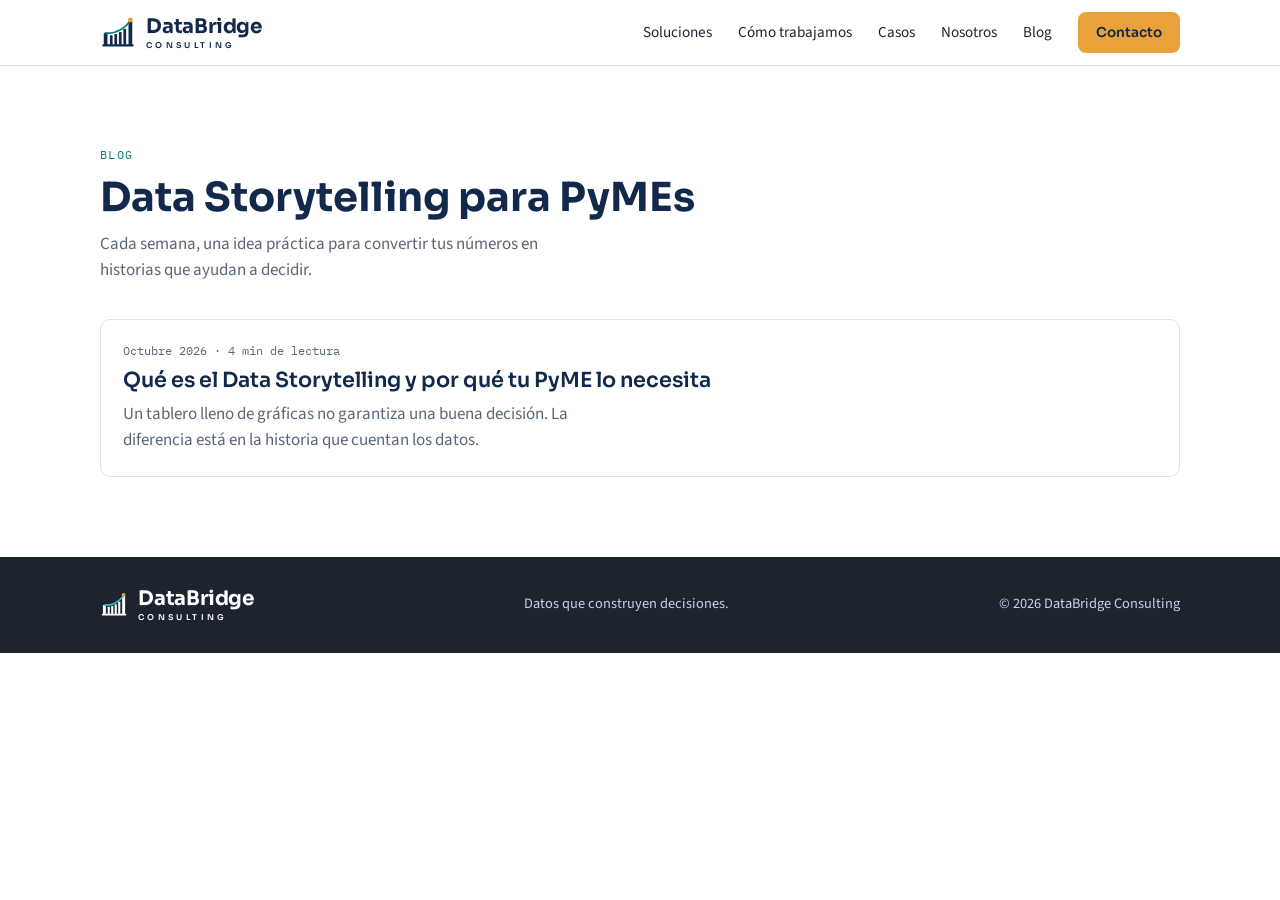
==== blog/index.html @ a8554061 "Agrega contacto real, capacitación, foto y blog - WhatsApp y correo profesional en Contacto - Bloque" ====
<!doctype html>
<html lang="es-MX">
<head>
  <meta charset="utf-8">
  <meta name="viewport" content="width=device-width, initial-scale=1">
  <title>Blog | DataBridge Consulting</title>
  <meta name="description" content="Artículos semanales de Data Storytelling para dueños de PyMEs.">
  <meta name="theme-color" content="#13294B">
  <link rel="icon" href="../assets/img/favicon.svg" type="image/svg+xml">
  <link rel="preconnect" href="https://fonts.googleapis.com">
  <link rel="preconnect" href="https://fonts.gstatic.com" crossorigin>
  <link rel="stylesheet" href="https://fonts.googleapis.com/css2?family=Sora:wght@400;600;700&family=Source+Sans+3:wght@400;600&family=IBM+Plex+Mono:wght@400;500&display=swap">
  <link rel="stylesheet" href="../assets/css/styles.css">
</head>
<body>

<header class="site-header">
  <div class="container header-inner">
    <a href="../" class="lockup" aria-label="DataBridge Consulting, inicio">
      <img src="../assets/img/simbolo.svg" alt="" width="36" height="36">
      <span class="word"><b>DataBridge</b><small>CONSULTING</small></span>
    </a>
    <button class="menu-toggle" id="menu-toggle" aria-expanded="false" aria-controls="menu">Menú</button>
    <nav id="menu" class="menu">
      <a href="../#soluciones">Soluciones</a>
      <a href="../#proceso">Cómo trabajamos</a>
      <a href="../#casos">Casos</a>
      <a href="../#nosotros">Nosotros</a>
      <a href="./">Blog</a>
      <a href="../#contacto" class="btn btn-sm">Contacto</a>
    </nav>
  </div>
</header>

<main class="section">
  <div class="container">
    <div class="section-head">
      <p class="eyebrow">Blog</p>
      <h1 style="font-size:clamp(1.8rem,4vw,2.5rem)">Data Storytelling para PyMEs</h1>
      <p class="lead">Cada semana, una idea práctica para convertir tus números en historias que ayudan a decidir.</p>
    </div>
    <!-- Para publicar un artículo nuevo: copia un archivo de esta carpeta, cambia el contenido y agrega su tarjeta al inicio de esta lista. -->
    <ul class="post-list">
      <li class="post-item">
        <p class="post-meta">Octubre 2026 · 4 min de lectura</p>
        <h2 style="font-size:1.3rem"><a href="que-es-data-storytelling.html">Qué es el Data Storytelling y por qué tu PyME lo necesita</a></h2>
        <p class="lead">Un tablero lleno de gráficas no garantiza una buena decisión. La diferencia está en la historia que cuentan los datos.</p>
      </li>
    </ul>
  </div>
</main>

<footer class="site-footer">
  <div class="container footer-inner">
    <span class="lockup">
      <img src="../assets/img/simbolo-negativo.svg" alt="" width="28" height="28">
      <span class="word"><b>DataBridge</b><small>CONSULTING</small></span>
    </span>
    <p>Datos que construyen decisiones.</p>
    <p class="copy">© <span id="year">2026</span> DataBridge Consulting</p>
  </div>
</footer>

<script src="../assets/js/main.js"></script>
</body>
</html>
---- assets/css/styles.css ----
/* DataBridge Consulting — estilos del sitio
   Colores y fuentes según el Manual de Marca v1 */
:root {
  --indigo: #13294B;     /* Índigo Puente (primario) */
  --teal: #0E7C7B;       /* Turquesa Dato (secundario) */
  --teal-light: #3FB7B4; /* Turquesa claro (sobre fondo oscuro) */
  --amber: #E9A23B;      /* Ámbar Insight (acento) */
  --mist: #EEF2F5;       /* Niebla (fondos) */
  --graphite: #1D2430;   /* Grafito (texto) */
  --muted: #5A6676;
  --line: #DCE3EA;
  --white: #FFFFFF;
  --on-dark-muted: #C9D4E3;

  --f-display: "Sora", "Segoe UI", system-ui, sans-serif;
  --f-body: "Source Sans 3", "Segoe UI", system-ui, sans-serif;
  --f-mono: "IBM Plex Mono", ui-monospace, Menlo, monospace;

  --radius: 10px;
  --maxw: 1120px;
  color-scheme: light;
}

* { box-sizing: border-box; }
html { scroll-behavior: smooth; scroll-padding-top: 76px; }
@media (prefers-reduced-motion: reduce) { html { scroll-behavior: auto; } }
body {
  margin: 0;
  background: var(--white);
  color: var(--graphite);
  font-family: var(--f-body);
  font-size: 17px;
  line-height: 1.55;
}
img { max-width: 100%; display: block; }
a { color: var(--teal); }
a:focus-visible, button:focus-visible { outline: 3px solid var(--amber); outline-offset: 2px; }
h1, h2, h3 { font-family: var(--f-display); line-height: 1.15; margin: 0; text-wrap: balance; color: var(--indigo); }
h2 { font-size: clamp(1.5rem, 3vw, 1.9rem); font-weight: 600; }
h3 { font-size: 1.15rem; font-weight: 600; }
p { margin: 0; }

.container { max-width: var(--maxw); margin: 0 auto; padding-inline: 20px; }

.eyebrow {
  font-family: var(--f-mono);
  font-size: .75rem;
  letter-spacing: .12em;
  text-transform: uppercase;
  color: var(--teal);
}
.eyebrow.on-dark { color: var(--teal-light); }
.lead { color: var(--muted); max-width: 62ch; }
.tag {
  font-family: var(--f-mono);
  font-size: .7rem;
  letter-spacing: .06em;
  text-transform: uppercase;
  color: var(--teal);
  background: rgba(14, 124, 123, .1);
  padding: 3px 8px;
  border-radius: 4px;
  justify-self: start;
  width: fit-content;
}

/* Botones */
.btn {
  display: inline-block;
  background: var(--amber);
  color: var(--indigo);
  font-family: var(--f-display);
  font-weight: 600;
  font-size: .95rem;
  text-decoration: none;
  padding: 13px 22px;
  border-radius: 8px;
  border: 2px solid var(--amber);
  transition: transform .15s ease, box-shadow .15s ease;
}
.btn:hover { transform: translateY(-1px); box-shadow: 0 6px 18px rgba(233, 162, 59, .35); }
.btn-ghost { background: transparent; color: var(--white); border-color: rgba(255, 255, 255, .4); }
.btn-ghost:hover { border-color: var(--white); box-shadow: none; }
.btn-sm { padding: 8px 16px; font-size: .85rem; }
@media (prefers-reduced-motion: reduce) { .btn { transition: none; } }

/* Logotipo en HTML */
.lockup { display: flex; align-items: center; gap: 10px; text-decoration: none; color: var(--indigo); }
.word { display: grid; line-height: 1; }
.word b { font-family: var(--f-display); font-weight: 700; font-size: 1.25rem; letter-spacing: -.01em; }
.word small { font-family: var(--f-display); font-weight: 600; font-size: .5rem; letter-spacing: .42em; margin-top: 4px; }

/* Encabezado */
.site-header {
  position: sticky; top: 0; z-index: 10;
  background: rgba(255, 255, 255, .96);
  backdrop-filter: blur(6px);
  border-bottom: 1px solid var(--line);
}
.header-inner { display: flex; align-items: center; justify-content: space-between; gap: 16px; padding-block: 12px; }
.menu { display: flex; align-items: center; gap: 26px; }
.menu a:not(.btn) { color: var(--graphite); text-decoration: none; font-size: .95rem; }
.menu a:not(.btn):hover { color: var(--teal); }
.menu-toggle {
  display: none;
  font: 600 .9rem var(--f-display);
  color: var(--indigo);
  background: none;
  border: 1px solid var(--line);
  border-radius: 6px;
  padding: 8px 12px;
  cursor: pointer;
}
@media (max-width: 820px) {
  .menu-toggle { display: block; }
  .menu {
    display: none;
    position: absolute; left: 0; right: 0; top: 100%;
    flex-direction: column; align-items: stretch; gap: 0;
    background: var(--white);
    border-bottom: 1px solid var(--line);
    padding: 8px 20px 16px;
  }
  .menu.open { display: flex; }
  .menu a:not(.btn) { padding: 12px 0; border-bottom: 1px solid var(--line); }
  .menu .btn { margin-top: 12px; text-align: center; }
}

/* Inicio */
.hero { background: var(--indigo); color: var(--white); padding-block: 72px 80px; }
.hero-grid { display: grid; grid-template-columns: 1.15fr 1fr; gap: 48px; align-items: center; }
.hero-copy { display: grid; gap: 20px; min-width: 0; }
.hero h1 { color: var(--white); font-size: clamp(2rem, 4.6vw, 3rem); font-weight: 700; }
.hero-lead { color: var(--on-dark-muted); font-size: 1.1rem; max-width: 52ch; }
.hero-actions { display: flex; flex-wrap: wrap; gap: 12px; margin-top: 8px; }
@media (max-width: 900px) { .hero-grid { grid-template-columns: 1fr; } .hero { padding-block: 48px 56px; } }

/* Tablero de ejemplo */
.dash {
  margin: 0;
  background: var(--white);
  color: var(--graphite);
  border-radius: 12px;
  padding: 22px;
  display: grid;
  gap: 18px;
  box-shadow: 0 24px 60px rgba(0, 0, 0, .3);
  min-width: 0;
}
.dash-head { display: flex; justify-content: space-between; align-items: center; font-family: var(--f-display); font-weight: 600; color: var(--indigo); }
.kpis { display: grid; grid-template-columns: 1fr 1fr; gap: 12px; }
.kpis > div { background: var(--mist); border-radius: 8px; padding: 12px; display: grid; gap: 2px; }
.kpi-label { font-size: .8rem; color: var(--muted); }
.kpi-value { font-family: var(--f-mono); font-weight: 500; font-size: 1.5rem; color: var(--indigo); font-variant-numeric: tabular-nums; }
.kpi-delta { font-family: var(--f-mono); font-size: .72rem; }
.kpi-delta.up { color: var(--teal); }
.chart { display: flex; align-items: flex-end; gap: 10px; height: 140px; border-bottom: 1px solid var(--line); padding-bottom: 0; margin-bottom: 18px; }
.bar { flex: 1; height: var(--h); background: var(--indigo); border-radius: 4px 4px 0 0; position: relative; }
.bar.hl { background: var(--amber); }
.bar span { position: absolute; bottom: -20px; left: 0; right: 0; text-align: center; font-family: var(--f-mono); font-size: .68rem; color: var(--muted); }
.dash figcaption { font-size: .88rem; color: var(--graphite); border-left: 3px solid var(--amber); padding-left: 10px; }

/* Franja de dolores */
.band { background: var(--mist); padding-block: 36px; }
.band-grid { display: grid; grid-template-columns: 220px 1fr; gap: 24px; align-items: start; }
.band-title { font-family: var(--f-display); font-weight: 600; font-size: 1.2rem; color: var(--indigo); }
.pains { list-style: none; margin: 0; padding: 0; display: grid; grid-template-columns: repeat(3, 1fr); gap: 20px; }
.pains li { border-top: 2px solid var(--teal); padding-top: 10px; }
@media (max-width: 820px) { .band-grid, .pains { grid-template-columns: 1fr; } }

/* Secciones */
.section { padding-block: 80px; }
.section-alt { background: var(--mist); }
.section-head { display: grid; gap: 10px; margin-bottom: 36px; }
@media (max-width: 700px) { .section { padding-block: 56px; } }

/* Soluciones */
.cards { display: grid; grid-template-columns: repeat(auto-fit, minmax(240px, 1fr)); gap: 20px; }
.card {
  border: 1px solid var(--line);
  border-radius: var(--radius);
  padding: 24px;
  display: flex;
  flex-direction: column;
  gap: 12px;
  background: var(--white);
}
.card ul { margin: 0; padding-left: 18px; color: var(--muted); font-size: .95rem; display: grid; gap: 4px; }
.card-tool { margin-top: auto; font-family: var(--f-mono); font-size: .75rem; color: var(--teal); padding-top: 12px; border-top: 1px solid var(--line); }

/* Proceso */
.steps { list-style: none; margin: 0; padding: 0; display: grid; grid-template-columns: repeat(4, 1fr); gap: 20px; counter-reset: paso; }
.steps li { counter-increment: paso; display: grid; gap: 8px; align-content: start; }
.steps li::before {
  content: counter(paso);
  font-family: var(--f-mono);
  font-weight: 500;
  color: var(--white);
  background: var(--indigo);
  width: 36px; height: 36px;
  border-radius: 50%;
  display: grid; place-items: center;
}
.steps p { color: var(--muted); }
@media (max-width: 900px) { .steps { grid-template-columns: repeat(2, 1fr); } }
@media (max-width: 520px) { .steps { grid-template-columns: 1fr; } }

/* Casos */
.cases { display: grid; grid-template-columns: repeat(auto-fit, minmax(300px, 1fr)); gap: 20px; }
.case { border: 1px solid var(--line); border-radius: var(--radius); overflow: hidden; display: grid; }
.case-visual { background: var(--mist); height: 150px; padding: 24px 28px; display: flex; align-items: flex-end; }
.case-visual svg { width: 100%; height: 100%; }
.mini-bars { display: flex; align-items: flex-end; gap: 10px; width: 100%; height: 100%; }
.mini-bars i { flex: 1; height: var(--h); background: var(--indigo); border-radius: 3px 3px 0 0; }
.mini-bars i.hl { background: var(--amber); }
.case-body { padding: 22px; display: grid; gap: 10px; }
.case-body p:last-child { color: var(--muted); }

/* Nosotros */
.about { display: grid; grid-template-columns: 1fr 1.4fr; gap: 40px; }
.about > div:first-child { display: grid; gap: 10px; align-content: start; }
.about-copy { display: grid; gap: 16px; max-width: 64ch; align-content: start; }
.values { list-style: none; margin: 0; padding: 0; display: grid; gap: 6px; }
.values b { color: var(--indigo); }
@media (max-width: 820px) { .about { grid-template-columns: 1fr; gap: 20px; } }

/* Contacto */
.contact { background: var(--indigo); color: var(--white); }
.contact h2 { color: var(--white); }
.contact-grid { display: grid; grid-template-columns: 1.2fr 1fr; gap: 40px; align-items: center; }
.contact-grid > div:first-child { display: grid; gap: 12px; }
.contact-lead { color: var(--on-dark-muted); max-width: 48ch; }
.contact-card { background: rgba(255, 255, 255, .06); border: 1px solid rgba(255, 255, 255, .14); border-radius: var(--radius); padding: 28px; display: grid; gap: 20px; }
.contact-card .btn { text-align: center; }
.contact-card dl { margin: 0; display: grid; gap: 4px; }
.contact-card dt { font-family: var(--f-mono); font-size: .72rem; letter-spacing: .08em; text-transform: uppercase; color: var(--teal-light); margin-top: 8px; }
.contact-card dd { margin: 0; overflow-wrap: anywhere; }
.contact-card a { color: var(--white); }
@media (max-width: 820px) { .contact-grid { grid-template-columns: 1fr; } }

/* Pie de página */
.site-footer { background: var(--graphite); color: var(--on-dark-muted); padding-block: 32px; font-size: .9rem; }
.site-footer .lockup { color: var(--white); }
.footer-inner { display: flex; flex-wrap: wrap; align-items: center; justify-content: space-between; gap: 16px; }

/* Capacitación */
.training {
  margin-top: 20px;
  border: 1px solid var(--line);
  border-left: 4px solid var(--teal);
  border-radius: var(--radius);
  padding: 24px;
  display: grid;
  grid-template-columns: 1.2fr 1fr;
  gap: 24px;
  align-items: center;
  background: var(--mist);
}
.training-copy { display: grid; gap: 10px; }
.training ul { margin: 0; padding-left: 18px; display: grid; gap: 6px; color: var(--graphite); }
@media (max-width: 760px) { .training { grid-template-columns: 1fr; } }

/* Retrato */
.about-head { display: grid; gap: 10px; align-content: start; }
.portrait { margin: 16px 0 0; display: grid; gap: 10px; max-width: 280px; }
.portrait img { border-radius: var(--radius); aspect-ratio: 4 / 5; object-fit: cover; object-position: top; width: 100%; height: auto; background: var(--white); }
.portrait figcaption { display: grid; gap: 2px; font-size: .9rem; color: var(--muted); }
.portrait figcaption b { font-family: var(--f-display); color: var(--indigo); font-size: 1rem; }

/* Blog */
.blog-teaser { display: flex; flex-wrap: wrap; align-items: end; justify-content: space-between; gap: 24px; }
.blog-teaser > div { display: grid; gap: 10px; min-width: 0; }
.btn-outline { background: transparent; color: var(--indigo); border-color: var(--indigo); }
.btn-outline:hover { background: var(--indigo); color: var(--white); box-shadow: none; }

.post-list { list-style: none; margin: 0; padding: 0; display: grid; gap: 16px; }
.post-item { border: 1px solid var(--line); border-radius: var(--radius); padding: 22px; display: grid; gap: 8px; }
.post-item a { color: var(--indigo); text-decoration: none; }
.post-item a:hover { color: var(--teal); }
.post-meta { font-family: var(--f-mono); font-size: .75rem; color: var(--muted); }
.article { max-width: 70ch; display: grid; gap: 18px; }
.article h1 { font-size: clamp(1.8rem, 4vw, 2.5rem); }
.article h2 { margin-top: 12px; }
.article ul, .article ol { margin: 0; padding-left: 22px; display: grid; gap: 6px; }
.article blockquote { margin: 0; border-left: 3px solid var(--amber); padding-left: 16px; color: var(--indigo); font-family: var(--f-display); font-size: 1.1rem; }
.back { font-size: .9rem; }
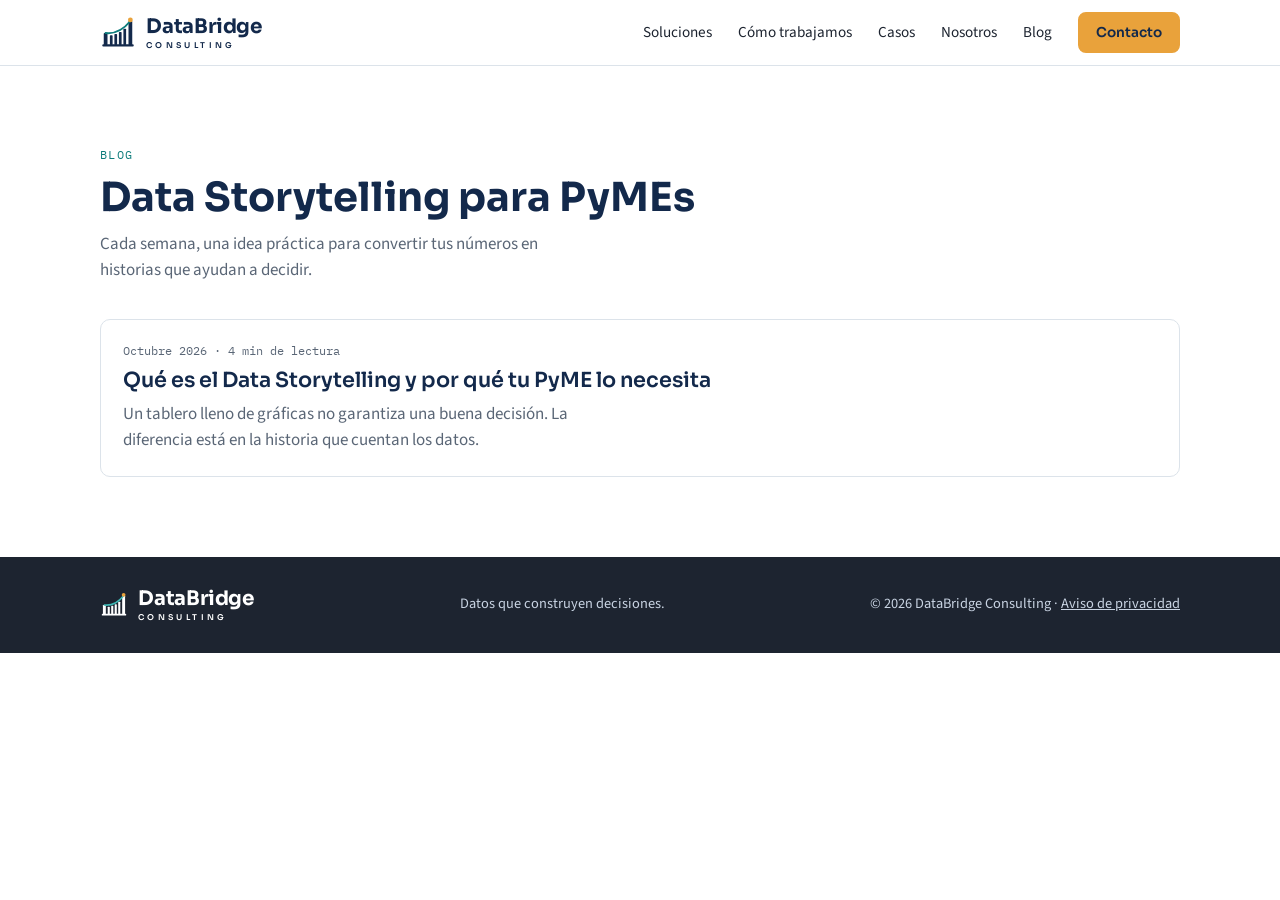
==== commit 448defc3: "Agrega vista previa al compartir, mapa del sitio, página 404 y aviso de privacidad - Imagen y etique" ====
--- a/blog/index.html
+++ b/blog/index.html
@@ -5,8 +5,20 @@
   <meta name="viewport" content="width=device-width, initial-scale=1">
   <title>Blog | DataBridge Consulting</title>
   <meta name="description" content="Artículos semanales de Data Storytelling para dueños de PyMEs.">
+  <link rel="canonical" href="https://databridgeconsulting.mx/blog/">
+  <meta property="og:site_name" content="DataBridge Consulting">
+  <meta property="og:locale" content="es_MX">
+  <meta property="og:type" content="website">
+  <meta property="og:url" content="https://databridgeconsulting.mx/blog/">
+  <meta property="og:title" content="Blog de Data Storytelling | DataBridge Consulting">
+  <meta property="og:description" content="Artículos semanales de Data Storytelling para dueños de PyMEs.">
+  <meta property="og:image" content="https://databridgeconsulting.mx/assets/img/og-image.png">
+  <meta property="og:image:width" content="1200">
+  <meta property="og:image:height" content="630">
+  <meta name="twitter:card" content="summary_large_image">
   <meta name="theme-color" content="#13294B">
   <link rel="icon" href="../assets/img/favicon.svg" type="image/svg+xml">
+  <link rel="apple-touch-icon" href="../assets/img/apple-touch-icon.png">
   <link rel="preconnect" href="https://fonts.googleapis.com">
   <link rel="preconnect" href="https://fonts.gstatic.com" crossorigin>
   <link rel="stylesheet" href="https://fonts.googleapis.com/css2?family=Sora:wght@400;600;700&family=Source+Sans+3:wght@400;600&family=IBM+Plex+Mono:wght@400;500&display=swap">
@@ -57,7 +69,7 @@
       <span class="word"><b>DataBridge</b><small>CONSULTING</small></span>
     </span>
     <p>Datos que construyen decisiones.</p>
-    <p class="copy">© <span id="year">2026</span> DataBridge Consulting</p>
+    <p class="copy">© <span id="year">2026</span> DataBridge Consulting · <a href="../aviso-de-privacidad.html">Aviso de privacidad</a></p>
   </div>
 </footer>
 
--- a/assets/css/styles.css
+++ b/assets/css/styles.css
@@ -284,3 +284,4 @@
 .article ul, .article ol { margin: 0; padding-left: 22px; display: grid; gap: 6px; }
 .article blockquote { margin: 0; border-left: 3px solid var(--amber); padding-left: 16px; color: var(--indigo); font-family: var(--f-display); font-size: 1.1rem; }
 .back { font-size: .9rem; }
+.site-footer a { color: var(--on-dark-muted); }
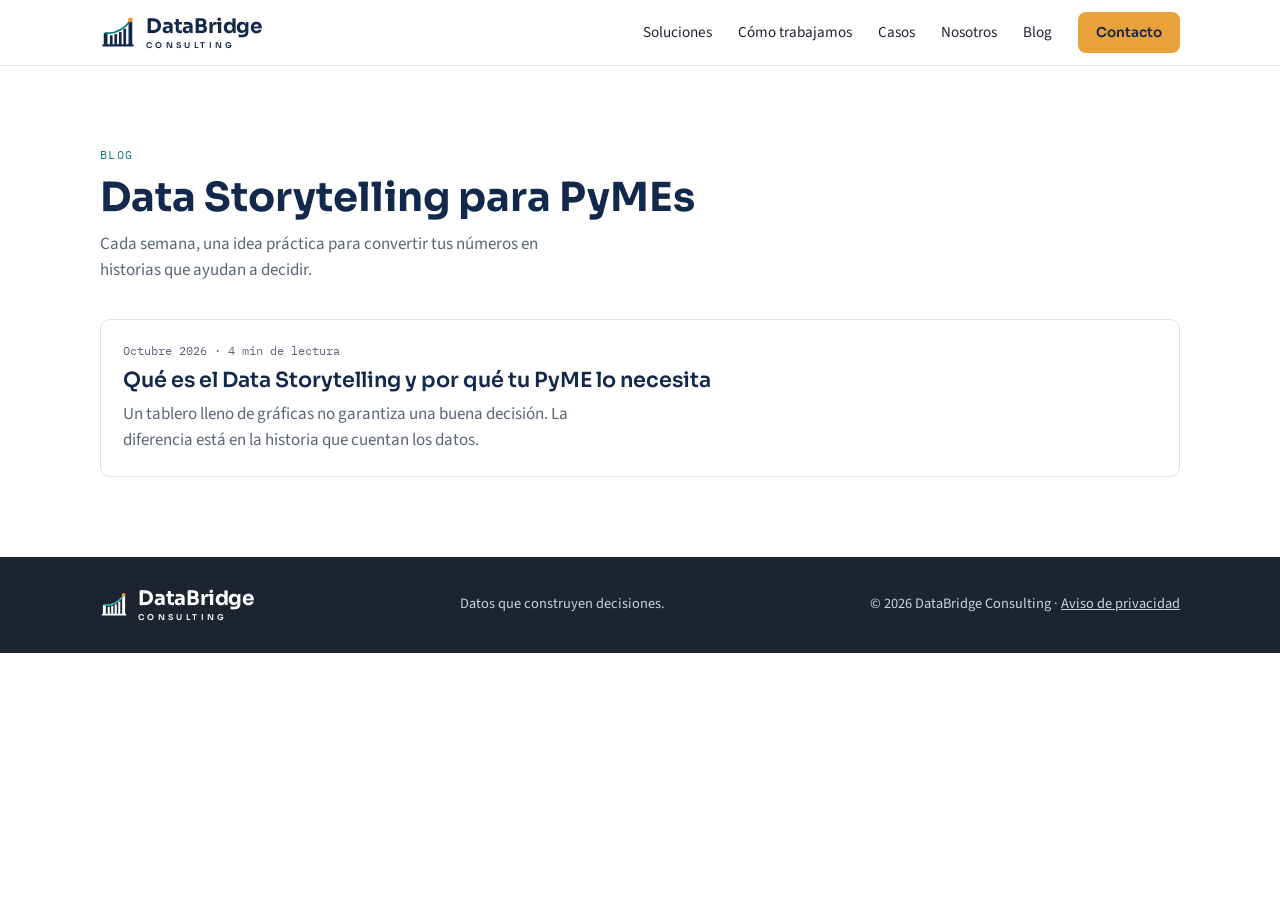
==== commit fc8ed74e: "Aviso de privacidad integral, aviso corto en contacto y tipografías locales Co-Authored-By: Claude O" ====
--- a/blog/index.html
+++ b/blog/index.html
@@ -19,9 +19,7 @@
   <meta name="theme-color" content="#13294B">
   <link rel="icon" href="../assets/img/favicon.svg" type="image/svg+xml">
   <link rel="apple-touch-icon" href="../assets/img/apple-touch-icon.png">
-  <link rel="preconnect" href="https://fonts.googleapis.com">
-  <link rel="preconnect" href="https://fonts.gstatic.com" crossorigin>
-  <link rel="stylesheet" href="https://fonts.googleapis.com/css2?family=Sora:wght@400;600;700&family=Source+Sans+3:wght@400;600&family=IBM+Plex+Mono:wght@400;500&display=swap">
+  <link rel="stylesheet" href="../assets/fonts/fonts.css">
   <link rel="stylesheet" href="../assets/css/styles.css">
 </head>
 <body>
--- a/assets/fonts/fonts.css
+++ b/assets/fonts/fonts.css
@@ -0,0 +1,50 @@
+/* Tipografías alojadas en el propio sitio (licencia SIL Open Font License, ver OFL-*.txt) */
+@font-face {
+  font-family: "Sora";
+  font-style: normal;
+  font-weight: 400;
+  font-display: swap;
+  src: url("sora-latin-400-normal.woff2") format("woff2");
+}
+@font-face {
+  font-family: "Sora";
+  font-style: normal;
+  font-weight: 600;
+  font-display: swap;
+  src: url("sora-latin-600-normal.woff2") format("woff2");
+}
+@font-face {
+  font-family: "Sora";
+  font-style: normal;
+  font-weight: 700;
+  font-display: swap;
+  src: url("sora-latin-700-normal.woff2") format("woff2");
+}
+@font-face {
+  font-family: "Source Sans 3";
+  font-style: normal;
+  font-weight: 400;
+  font-display: swap;
+  src: url("source-sans-3-latin-400-normal.woff2") format("woff2");
+}
+@font-face {
+  font-family: "Source Sans 3";
+  font-style: normal;
+  font-weight: 600;
+  font-display: swap;
+  src: url("source-sans-3-latin-600-normal.woff2") format("woff2");
+}
+@font-face {
+  font-family: "IBM Plex Mono";
+  font-style: normal;
+  font-weight: 400;
+  font-display: swap;
+  src: url("ibm-plex-mono-latin-400-normal.woff2") format("woff2");
+}
+@font-face {
+  font-family: "IBM Plex Mono";
+  font-style: normal;
+  font-weight: 500;
+  font-display: swap;
+  src: url("ibm-plex-mono-latin-500-normal.woff2") format("woff2");
+}
--- a/assets/css/styles.css
+++ b/assets/css/styles.css
@@ -285,3 +285,16 @@
 .article blockquote { margin: 0; border-left: 3px solid var(--amber); padding-left: 16px; color: var(--indigo); font-family: var(--f-display); font-size: 1.1rem; }
 .back { font-size: .9rem; }
 .site-footer a { color: var(--on-dark-muted); }
+
+/* Aviso de privacidad */
+.legal h2 { scroll-margin-top: 80px; font-size: 1.3rem; }
+.legal h3 { font-size: 1.02rem; margin-top: 4px; }
+.toc { background: var(--mist); border-radius: var(--radius); padding: 18px 22px; }
+.toc-title { font-family: var(--f-mono); font-size: .75rem; letter-spacing: .1em; text-transform: uppercase; color: var(--teal); margin-bottom: 8px; }
+.toc ol { margin: 0; padding-left: 22px; display: grid; gap: 4px; font-size: .95rem; }
+.toc a { color: var(--indigo); text-decoration: none; }
+.toc a:hover { color: var(--teal); text-decoration: underline; }
+
+/* Aviso simplificado junto al contacto */
+.privacy-note { font-size: .82rem; line-height: 1.5; color: var(--on-dark-muted); border-top: 1px solid rgba(255, 255, 255, .14); padding-top: 14px; }
+.privacy-note a { color: var(--white); }
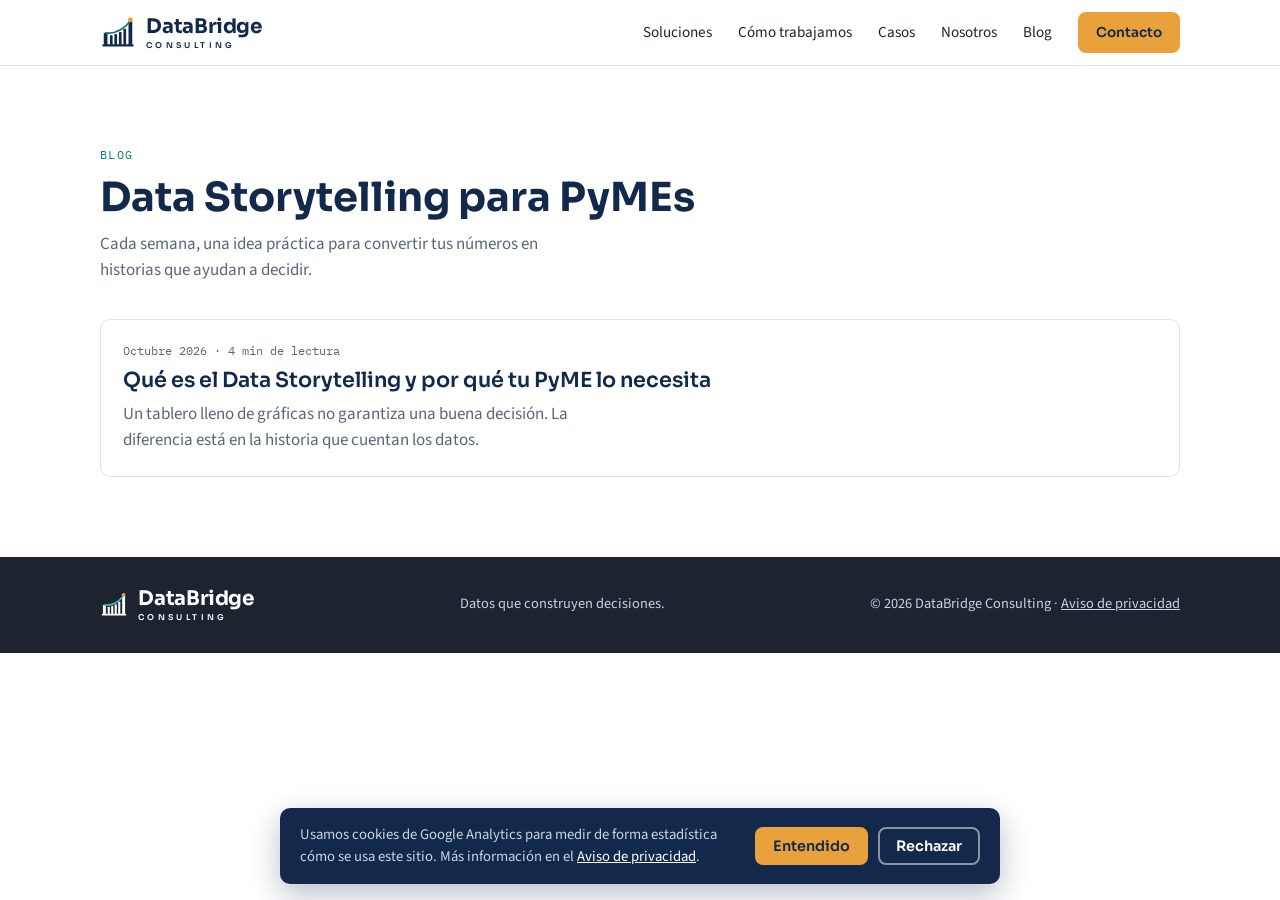
==== commit ca467d99: "Fuerza a los navegadores a cargar la versión nueva de CSS y JS Co-Authored-By: Claude Opus 5.5 (1M c" ====
--- a/blog/index.html
+++ b/blog/index.html
@@ -20,7 +20,7 @@
   <link rel="icon" href="../assets/img/favicon.svg" type="image/svg+xml">
   <link rel="apple-touch-icon" href="../assets/img/apple-touch-icon.png">
   <link rel="stylesheet" href="../assets/fonts/fonts.css">
-  <link rel="stylesheet" href="../assets/css/styles.css">
+  <link rel="stylesheet" href="../assets/css/styles.css?v=20261005">
 </head>
 <body>
 
@@ -71,6 +71,6 @@
   </div>
 </footer>
 
-<script src="../assets/js/main.js"></script>
+<script src="../assets/js/main.js?v=20261005"></script>
 </body>
 </html>
--- a/assets/css/styles.css
+++ b/assets/css/styles.css
@@ -298,3 +298,12 @@
 /* Aviso simplificado junto al contacto */
 .privacy-note { font-size: .82rem; line-height: 1.5; color: var(--on-dark-muted); border-top: 1px solid rgba(255, 255, 255, .14); padding-top: 14px; }
 .privacy-note a { color: var(--white); }
+
+/* Aviso de cookies */
+.cookie-banner { position: fixed; left: 16px; right: 16px; bottom: 16px; z-index: 50; max-width: 720px; margin: 0 auto; background: var(--indigo); color: var(--white); border-radius: var(--radius); padding: 16px 20px; box-shadow: 0 10px 30px rgba(19, 41, 75, .3); display: flex; gap: 16px; align-items: center; flex-wrap: wrap; }
+.cookie-banner p { margin: 0; flex: 1 1 320px; font-size: .92rem; line-height: 1.5; color: var(--on-dark-muted); }
+.cookie-banner a { color: var(--white); }
+.cookie-actions { display: flex; gap: 10px; }
+.btn-small { padding: 8px 16px; font-size: .9rem; }
+.btn-ghost { background: transparent; color: var(--white); border-color: rgba(255, 255, 255, .5); }
+.btn-ghost:hover { background: rgba(255, 255, 255, .12); box-shadow: none; }
